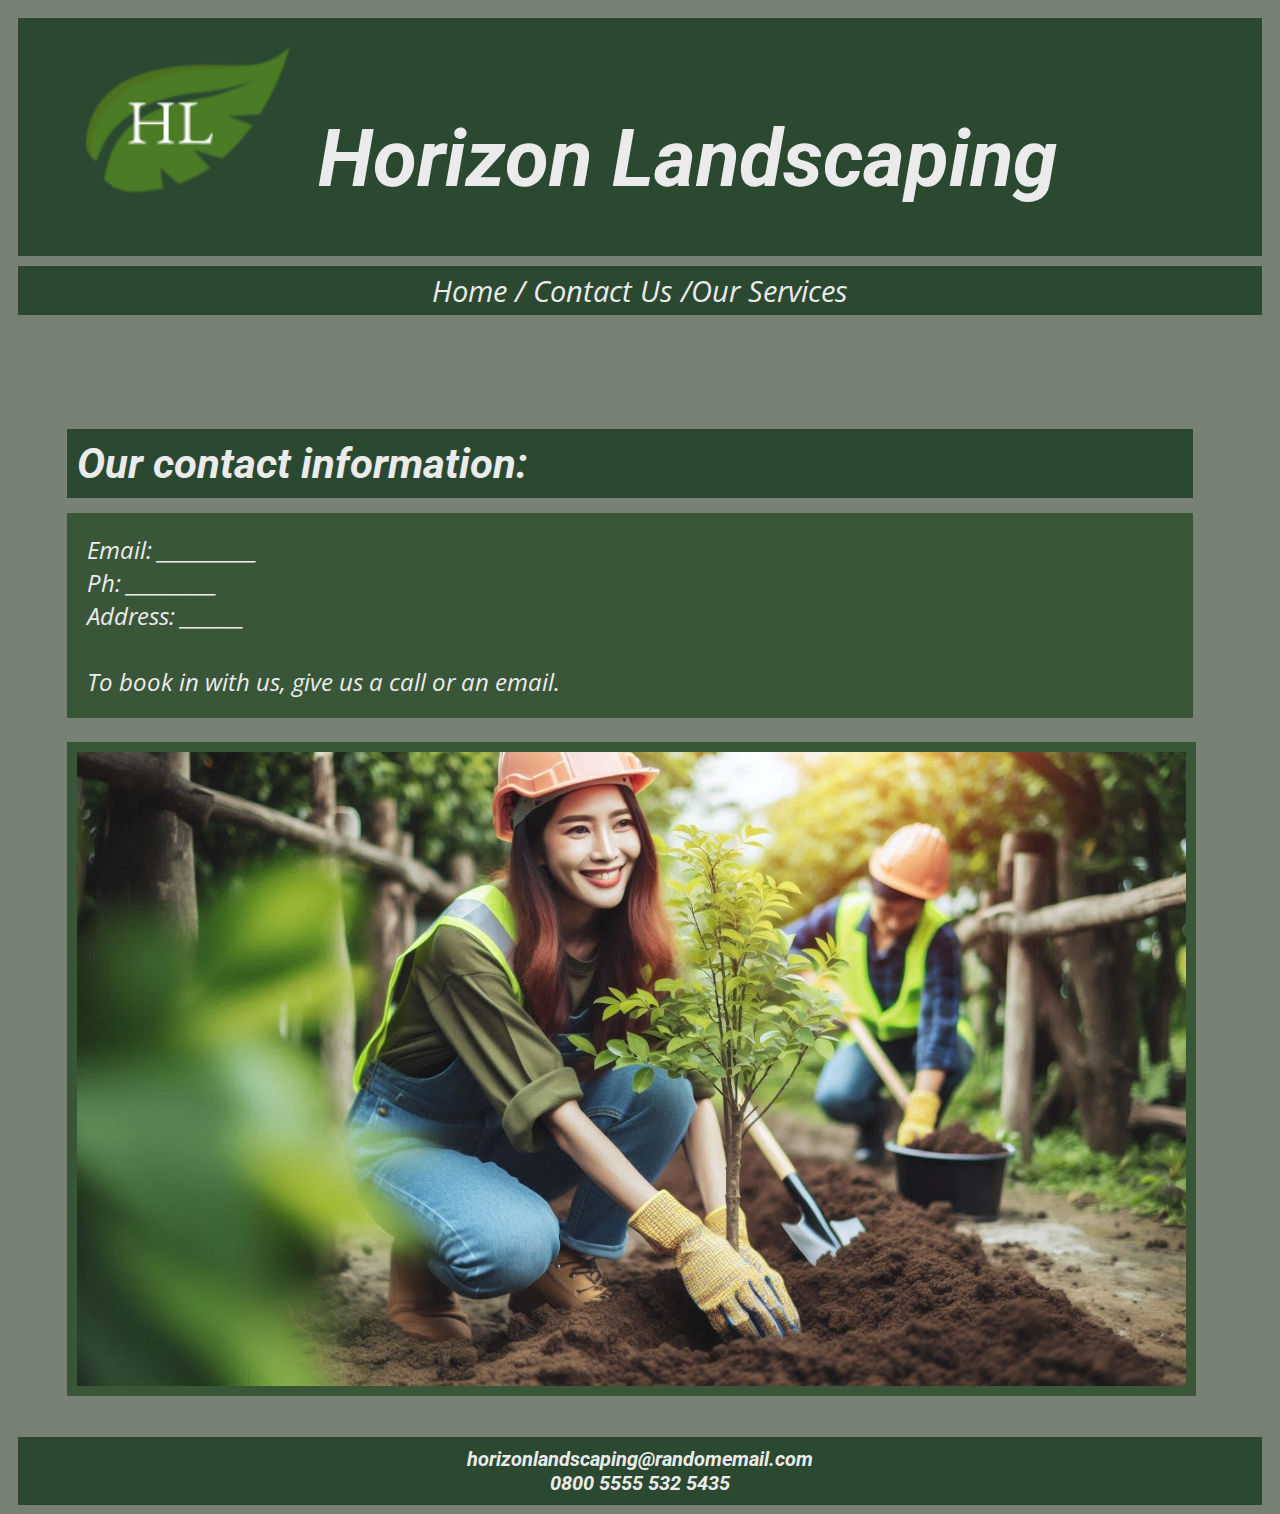
==== contactus.html @ 85f43c65 "Contact us page and services page worked on, changed text, added images etc." ====
<!DOCTYPE html>
<html lang="en">
<head>
    <meta charset="UTF-8">
    <meta name="viewport" content="width=device-width, initial-scale=1.0">
    <link rel="stylesheet" href="contact_us_styles.css">
    <link rel="stylesheet" href="gridlayout.css">
    
    <title>Horizon Landscaping</title>
</head>
<body>
    <div class="grid-container">
    <header>
        <img src="HLlogo.png" alt="HL Logo">
        <h1>Horizon Landscaping</h1>
    </header>

    <nav>
        <a href="grid.html">Home</a><a> /</a> <a href="contactus.html">Contact Us</a><a> /</a><a href="ourservices.html">Our Services</a>
    </nav>

    <main>
        <h2>Our contact information:<br></h2>
        <p>Email: ___________<br>
            Ph: __________<br>
            Address: _______<br><br>
            To book in with us, give us a call or an email.</p>
        <img src="gardeningpicture.jpeg" alt="Gardening Image">
    </main>

    <aside>

    </aside>

    <footer>
        <h2>horizonlandscaping@randomemail.com<br>
        0800 5555 532 5435</h2>
    </footer>
    </div>
</body>
</html>
---- contact_us_styles.css ----
@import url('https://fonts.googleapis.com/css2?family=Archivo+Black&family=Open+Sans:ital,wght@0,300..800;1,300..800&family=Patua+One&family=Roboto:ital,wght@0,100;0,300;0,400;0,500;0,700;0,900;1,100;1,300;1,400;1,500;1,700;1,900&display=swap');


h1 {
    text-align: center;
    background-color: #2B4931;
    margin-bottom: 10px;
    font-size: 500%;
    color: #ebebeb;
    padding: 40px;
    font-style: italic;
    font-family: Roboto;
    margin-right: 11%;
}

nav {
    text-align: center;
    margin-bottom: 60px;
    background-color: #2B4931;
    font-size: 180%;
    color: #ebebeb;
    font-style: italic;
    padding: 5px;
    font-family: Open Sans;
}

main {
    width: 92%;
    margin: auto;
    color: #ebebeb;
    font-style: italic;
    padding: 10px;
}

body {
    background-color: #778274;
}

h2 {
    background-color: #2B4931;
    padding: 10px;
    font-size: 260%;
    margin-bottom: -9px;
    font-family: Roboto;
}

p {
    background-color: #395639;
    font-size: 150%;
    padding: 20px;
    font-family: Open Sans;
}

footer h2 {
    color: #ebebeb;
    text-align: center;
    font-style: italic;
    font-family: Roboto;
    font-size: 20px;
}



header {
    background-color: #2B4931;
}

header img {
    float: left;
    vertical-align: middle;
    height: 70%;
    margin-top: 2.3%;
    margin-left: 5.5%;
    max-width: none;
}

main img {
    width: 98.5%;
    border-style:solid;
    border-width: 5px;
    border-color: #395639;
    background: #395639;
    padding: 5px;
}

nav a {
    color: #ebebeb;
    text-decoration: none;
}
---- gridlayout.css ----
header {grid-area: header;}
nav {grid-area: nav;}
main {grid-area: main;}
aside {grid-area: aside;}
footer {grid-area: footer;}

.grid-container {
    display:grid;
    grid-template-areas: 
    'header header header header header header header header header'
    'nav nav nav nav nav nav nav nav nav'
    'main main main main main main main aside aside'
    'footer footer footer footer footer footer footer footer footer';
    gap:  10px;
    padding: 10px;
}
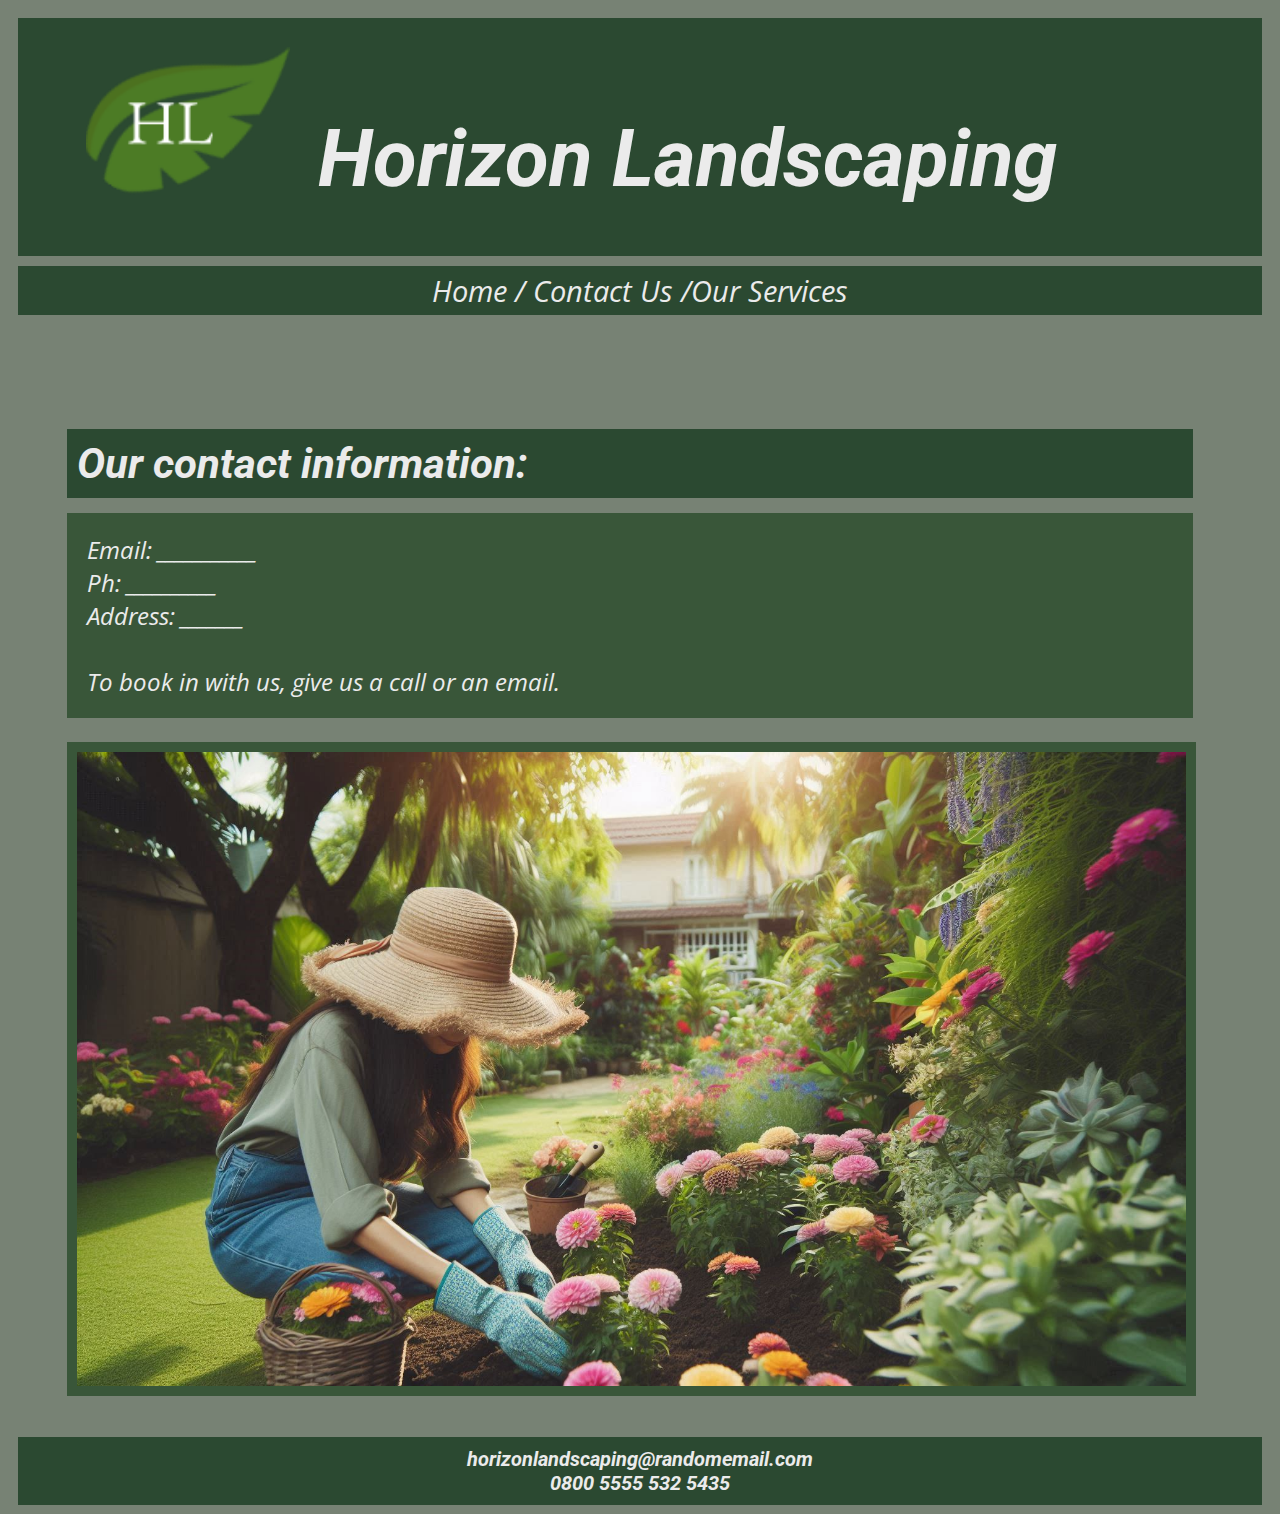
==== commit 5bd1a205: "Website completed, fixed margins, etc." ====
--- a/contactus.html
+++ b/contactus.html
@@ -25,7 +25,7 @@
             Ph: __________<br>
             Address: _______<br><br>
             To book in with us, give us a call or an email.</p>
-        <img src="gardeningpicture.jpeg" alt="Gardening Image">
+        <img src="Designer.jpeg" alt="Image of a woman doing gardening work">
     </main>
 
     <aside>
